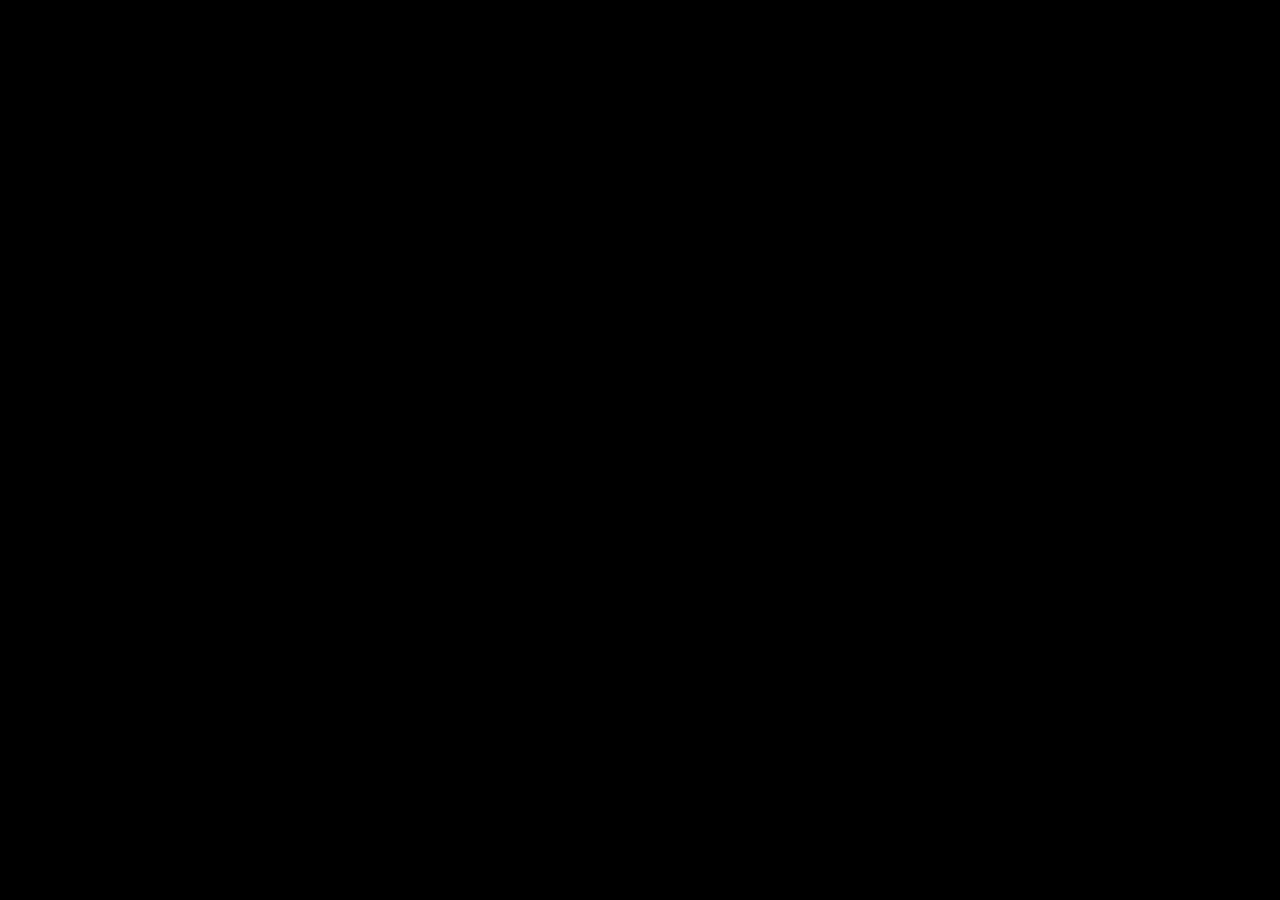
==== details.html @ 60e41c03 "itit" ====
<!DOCTYPE html>
<html lang="en" data-theme="dark">

<head>
    <meta charset="UTF-8">
    <meta name="viewport" content="width=device-width, initial-scale=1.0">
    <meta name="description" content="Game Over Site">
    <meta name="keywords" content="Game , موقع ألعاب">
    <meta name="author" content="Noura Azab">
    <title>Game Over</title>
    <!-- ?=====================google fonts======================= -->
    <!-- ?=====================Bootstrap5======================= -->
    <link rel="stylesheet" href="css/bootstrap.min.css">
    <!-- ?=====================font Awesome======================= -->
    <link rel="stylesheet" href="css/all.min.css">
    <!-- ?=====================custom css file======================= -->
    <link rel="stylesheet" href="css/style.css">
</head>

<body class="bg-black">











    <!-- ?=====================Bootstrap5======================= -->
    <script src="js/bootstrap.bundle.min.js"></script>
    <!-- ?=====================main js file======================= -->
    <script src="js/details.js"></script>

</body>

</html>
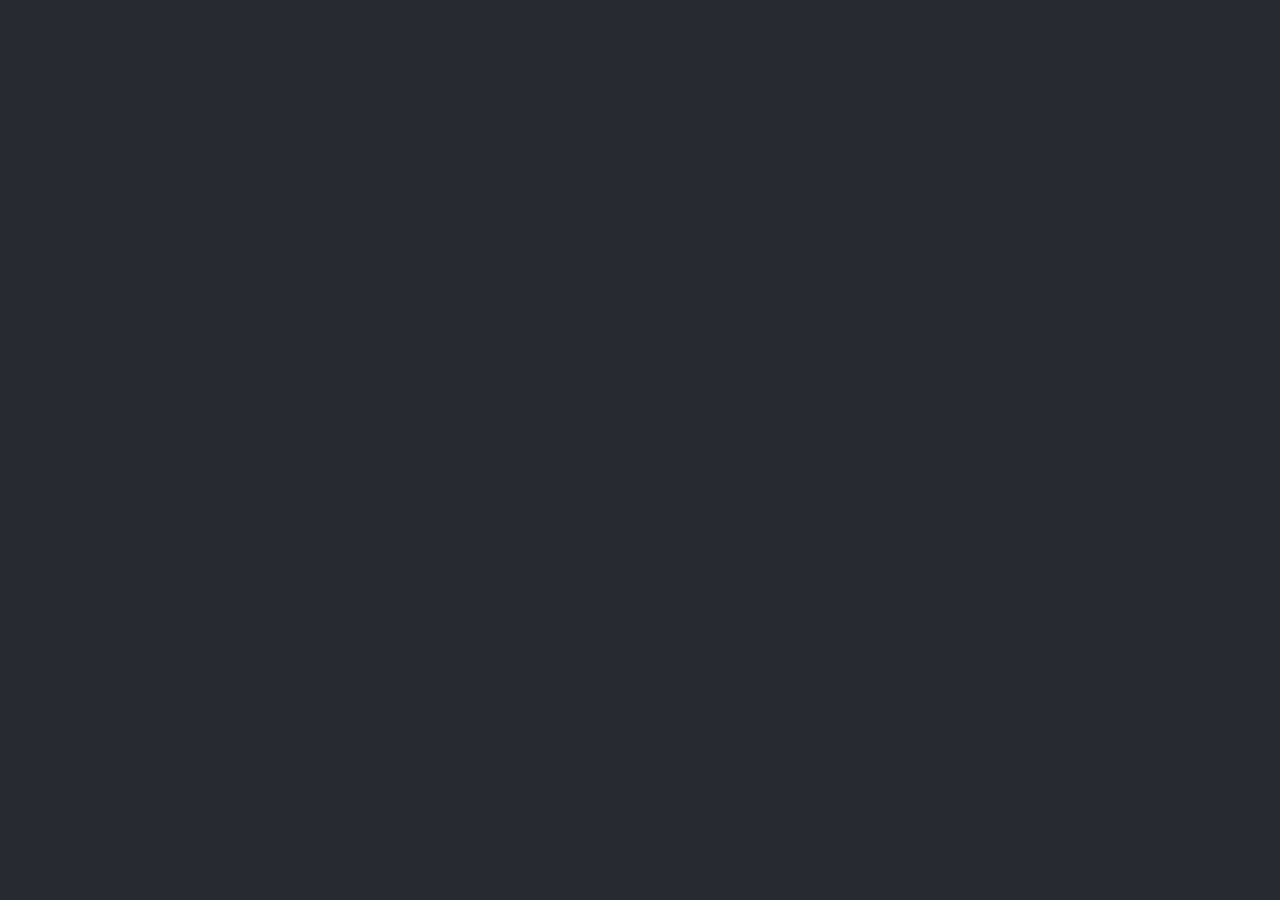
==== commit 199557c8: "create the login page design  ,  make a btn to change the theme" ====
--- a/details.html
+++ b/details.html
@@ -7,8 +7,12 @@
     <meta name="description" content="Game Over Site">
     <meta name="keywords" content="Game , موقع ألعاب">
     <meta name="author" content="Noura Azab">
-    <title>Game Over</title>
+    <title>Details</title>
     <!-- ?=====================google fonts======================= -->
+    <link rel="preconnect" href="https://fonts.googleapis.com">
+    <link rel="preconnect" href="https://fonts.gstatic.com" crossorigin>
+    <link href="https://fonts.googleapis.com/css2?family=Comfortaa:wght@300..700&family=Nerko+One&display=swap"
+        rel="stylesheet">
     <!-- ?=====================Bootstrap5======================= -->
     <link rel="stylesheet" href="css/bootstrap.min.css">
     <!-- ?=====================font Awesome======================= -->
@@ -17,7 +21,7 @@
     <link rel="stylesheet" href="css/style.css">
 </head>
 
-<body class="bg-black">
+<body>
 
 
 
--- a/css/style.css
+++ b/css/style.css
@@ -0,0 +1,163 @@
+
+
+/* !===========  theme customize  =========== */
+[data-theme="dark"]{
+    --main-color:#272b30;
+    --second-color:#32383e;
+    --color-text:#fff;
+    --btn-main-color:#272729;
+}
+[data-theme="light"]{
+    --main-color:#eee;
+    --second-color:#909396;
+    --color-text:#000;
+    --btn-main-color:#414550;
+}
+/* --------------- */
+body{
+    background-color: var(--main-color);
+    font-family: "Comfortaa", sans-serif;
+}
+h1,h2,h3,h4,h5,h6{
+    font-family: "Nerko One", cursive;
+    
+}
+/* font-family: "Comfortaa", sans-serif; */
+/* font-family: "Nerko One", cursive; */
+
+/* ==================== */
+.change-theme{
+    position: fixed;
+    bottom: 4%;
+    right: 4%;
+    /* margin: 20px; */
+    cursor: pointer;
+    font-size: 25px;
+
+}
+
+/* !=========== start register-section  =========== */
+.register-section{
+    min-height: 80vh;
+    margin-top: 10vh;
+}
+.register-section .img{
+    background-image: url("../images/register.jpg");
+    background-position: center;
+    background-size: cover;
+
+    /* must give it height => to be shown :) */
+    height: 100%;
+}
+.inputs{
+    color: var(--color-text);
+}
+/* ================= */
+/* general */
+.no-arrows::-webkit-inner-spin-button , 
+.no-arrows::-webkit-outer-spin-button{
+    -webkit-appearance: none;
+    margin: 0;
+}
+.no-arrows{
+    -moz-appearance: textfield;
+    appearance: textfield;
+
+}
+
+.inputs input::placeholder{
+    color: var(--color-text);
+    font-weight: bolder;
+}
+.inputs input{
+    margin-top: 13px;
+    background-color: var(--main-color);
+    color: var(--color-text);
+    border: none;
+}
+.inputs .form-control:focus{
+    color: var(--color-text);
+    background-color: var(--main-color);
+
+}
+.inputs button{
+    background-color: var(--second-color);
+    color: var(--color-text);
+    font-weight: bolder;
+    border: none;
+    margin-top: 13px;
+    transition: all .5s;
+}
+.inputs button:hover{
+    background-color: var(--btn-main-color);
+    background-color: rgb(56, 56, 56);
+}
+/* ----------- */
+.inputs .go{
+    color:var(--second-color) ;
+    text-decoration: none;
+    transition: opacity .5s;
+}
+.inputs .go:hover{
+    opacity: .5;
+}
+.inputs .go i{
+    margin-left: -3px;
+}
+/* !=========== end register-section  =========== */
+/* ?=========== start LogIn-section  =========== */
+
+.login-section{
+    min-height: 60vh;
+    margin-top: 20vh;
+}
+.login-section .img{
+    background-image: url("../images/login.jpg");
+    background-position: center;
+    background-size: cover;
+
+    /* must give it height => to be shown :) */
+    height: 100%;
+}
+
+
+
+
+
+
+
+
+
+
+
+
+
+
+
+
+
+
+
+/* ?=========== end LogIn-section  =========== */
+
+
+
+
+
+
+
+
+
+
+
+/* !===========  media query  =========== */
+
+@media (max-width:922px){
+    .register-section .col-lg-5{
+        display: none;
+    }
+}
+
+
+
+
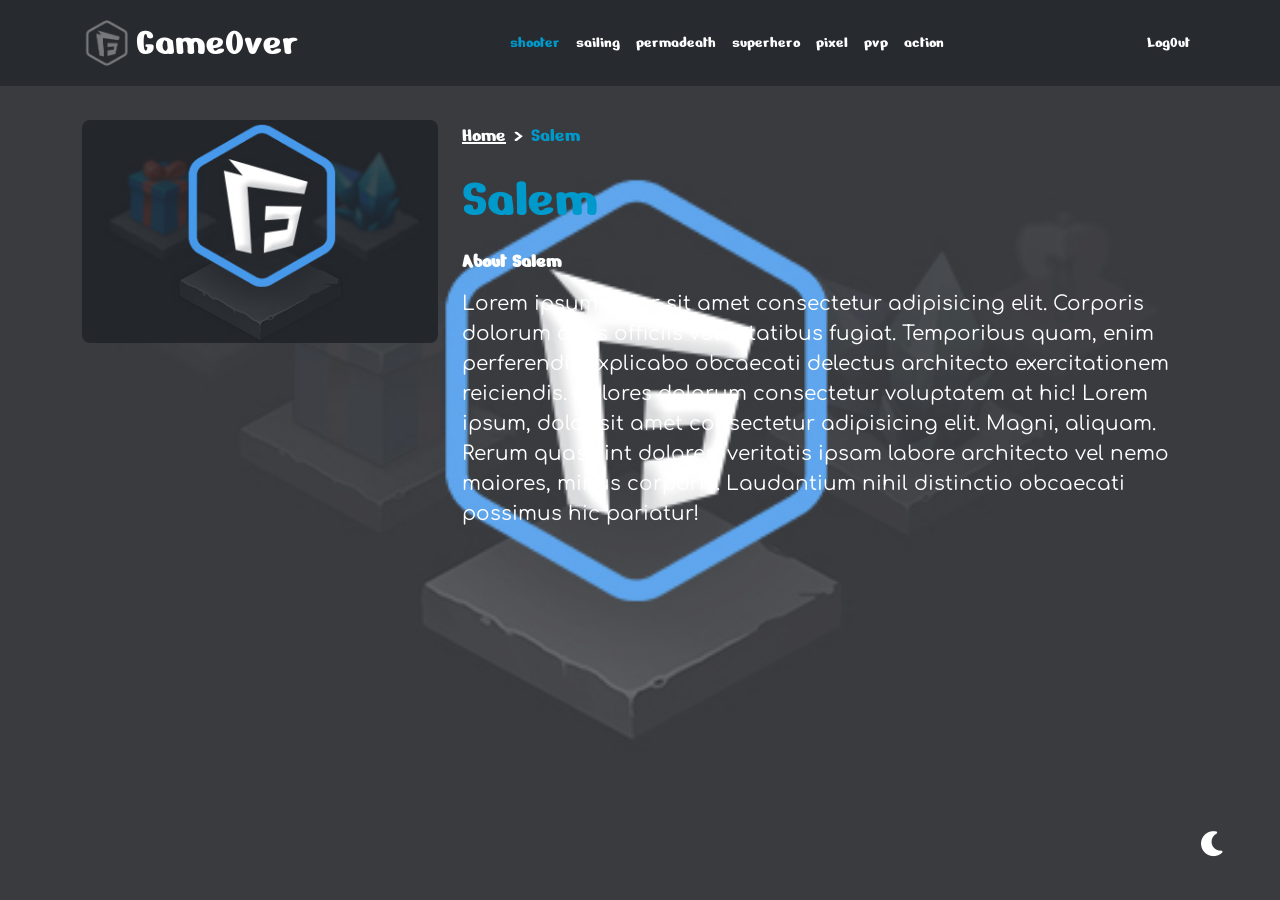
==== commit e9719498: "create the details page" ====
--- a/details.html
+++ b/details.html
@@ -22,6 +22,114 @@
 </head>
 
 <body>
+    <header class="">
+        <nav class="navbar navbar-expand-lg fixed-top">
+            <div class="container">
+
+                <div class="d-flex align-items-center">
+                    <div class="img me-1">
+                        <img src="./images/logo-sm.png" class="w-100" alt="logo">
+                    </div>
+                    <a class="navbar-brand logo-title">GameOver</a>
+                </div>
+
+                <button class="navbar-toggler" type="button" data-bs-toggle="collapse"
+                    data-bs-target="#navbarSupportedContent" aria-controls="navbarSupportedContent"
+                    aria-expanded="false" aria-label="Toggle navigation">
+                    <span class="navbar-toggler-icon"></span>
+                </button>
+
+                <div class="collapse navbar-collapse" id="navbarSupportedContent">
+                    <ul class="navbar-nav mx-auto mb-2 mb-lg-0 ">
+                        <li class="nav-item">
+                            <a class="nav-link active" aria-current="page" href="#">shooter</a>
+                        </li>
+                        <li class="nav-item">
+                            <a class="nav-link" href="#">sailing</a>
+                        </li>
+                        <li class="nav-item">
+                            <a class="nav-link" href="#">permadeath</a>
+                        </li>
+                        <li class="nav-item">
+                            <a class="nav-link" href="#">superhero</a>
+                        </li>
+                        <li class="nav-item">
+                            <a class="nav-link" href="#">pixel</a>
+                        </li>
+                        <li class="nav-item">
+                            <a class="nav-link" href="#">pvp</a>
+                        </li>
+                        <li class="nav-item">
+                            <a class="nav-link" href="#">action</a>
+                        </li>
+
+
+                    </ul>
+
+                    <ul class="navbar-nav mb-2 mb-lg-0">
+                        <li class="nav-item">
+                            <a href="./index.html" class="nav-link" style="cursor: pointer;">LogOut</a>
+
+                        </li>
+                    </ul>
+                </div>
+            </div>
+        </nav>
+    </header>
+    <!-- ================================ -->
+    <!-- change mode | theme -->
+
+    <span class="change-theme"><i class="fa-solid fa-moon fw-bold text-white"></i></span>
+    <span class="change-theme"><i class="fa-solid fa-sun fw-bold text-white d-none"></i></span>
+    <!-- ================================ -->
+    <!-- details section -->
+
+    <section class="details-section">
+        <div class=" overlay">
+            <div class="container">
+                <div class="row">
+                    <div class="col-lg-4">
+                        <div class="img rounded-3 overflow-hidden">
+                            <img src="./images/ftg-img.jpg" class="w-100" alt="gameDetail">
+
+                        </div>
+
+                    </div>
+                    <div class="col-lg-8">
+                        <div class="content">
+
+                            <!-- the breadcrum-divider by default : / -->
+                            <nav style="--bs-breadcrumb-divider: '>';" aria-label="breadcrumb">
+                                <ol class="breadcrumb">
+                                    <!-- the  num of breadcrumb-items which are not active [before active] based on where i come from -->
+                                    <li class="breadcrumb-item"><a href="./home.html">Home</a></li>
+                                    <!-- todo js -->
+                                    <li class="breadcrumb-item active" aria-current="page">Salem</li>
+                                </ol>
+                            </nav>
+
+                            <div>
+                                <span class="display-4" style="color: #09c;">Salem</span>
+                                <h3 class="h5 fw-bold my-3">About Salem</h3>
+                                <p class="">
+                                    Lorem ipsum dolor sit amet consectetur adipisicing elit. Corporis dolorum alias
+                                    officiis voluptatibus fugiat. Temporibus quam, enim perferendis explicabo obcaecati
+                                    delectus
+                                    architecto exercitationem reiciendis. Dolores dolorum consectetur voluptatem at hic!
+                                    Lorem ipsum, dolor sit amet consectetur adipisicing elit. Magni, aliquam. Rerum quas
+                                    sint dolores, veritatis ipsam labore architecto vel nemo maiores, minus corporis.
+                                    Laudantium nihil distinctio obcaecati possimus hic pariatur!
+                                </p>
+                            </div>
+                        </div>
+
+                    </div>
+                </div>
+            </div>
+
+        </div>
+
+    </section>
 
 
 
--- a/css/style.css
+++ b/css/style.css
@@ -1,35 +1,43 @@
-
-
 /* !===========  theme customize  =========== */
-[data-theme="dark"]{
-    --main-color:#272b30;
-    --second-color:#32383e;
-    --color-text:#fff;
-    --btn-main-color:#272729;
-}
-[data-theme="light"]{
-    --main-color:#eee;
-    --second-color:#909396;
-    --color-text:#000;
-    --btn-main-color:#414550;
-}
+[data-theme="dark"] {
+    --main-color: #272b30;
+    --second-color: #32383e;
+    --color-text: #fff;
+    --btn-main-color: #272729;
+}
+
+[data-theme="light"] {
+    --main-color: #eee;
+    --second-color: #909396;
+    --color-text: #000;
+    --btn-main-color: #414550;
+}
+
 /* --------------- */
-body{
+body {
     background-color: var(--main-color);
     font-family: "Comfortaa", sans-serif;
 }
-h1,h2,h3,h4,h5,h6{
+
+h1,
+h2,
+h3,
+h4,
+h5,
+h6 {
     font-family: "Nerko One", cursive;
-    
-}
+
+}
+
 /* font-family: "Comfortaa", sans-serif; */
 /* font-family: "Nerko One", cursive; */
 
 /* ==================== */
-.change-theme{
+.change-theme {
     position: fixed;
     bottom: 4%;
     right: 4%;
+    z-index: 9999;
     /* margin: 20px; */
     cursor: pointer;
     font-size: 25px;
@@ -37,11 +45,12 @@
 }
 
 /* !=========== start register-section  =========== */
-.register-section{
+.register-section {
     min-height: 80vh;
     margin-top: 10vh;
 }
-.register-section .img{
+
+.register-section .img {
     background-image: url("../images/register.jpg");
     background-position: center;
     background-size: cover;
@@ -49,38 +58,44 @@
     /* must give it height => to be shown :) */
     height: 100%;
 }
-.inputs{
-    color: var(--color-text);
-}
+
+.inputs {
+    color: var(--color-text);
+}
+
 /* ================= */
 /* general */
-.no-arrows::-webkit-inner-spin-button , 
-.no-arrows::-webkit-outer-spin-button{
+.no-arrows::-webkit-inner-spin-button,
+.no-arrows::-webkit-outer-spin-button {
     -webkit-appearance: none;
     margin: 0;
 }
-.no-arrows{
+
+.no-arrows {
     -moz-appearance: textfield;
     appearance: textfield;
 
 }
 
-.inputs input::placeholder{
+.inputs input::placeholder {
     color: var(--color-text);
     font-weight: bolder;
 }
-.inputs input{
+
+.inputs input {
     margin-top: 13px;
     background-color: var(--main-color);
     color: var(--color-text);
     border: none;
 }
-.inputs .form-control:focus{
-    color: var(--color-text);
-    background-color: var(--main-color);
-
-}
-.inputs button{
+
+.inputs .form-control:focus {
+    color: var(--color-text);
+    background-color: var(--main-color);
+
+}
+
+.inputs button {
     background-color: var(--second-color);
     color: var(--color-text);
     font-weight: bolder;
@@ -88,30 +103,36 @@
     margin-top: 13px;
     transition: all .5s;
 }
-.inputs button:hover{
+
+.inputs button:hover {
     background-color: var(--btn-main-color);
     background-color: rgb(56, 56, 56);
 }
+
 /* ----------- */
-.inputs .go{
-    color:var(--second-color) ;
+.inputs .go {
+    color: var(--second-color);
     text-decoration: none;
     transition: opacity .5s;
 }
-.inputs .go:hover{
+
+.inputs .go:hover {
     opacity: .5;
 }
-.inputs .go i{
+
+.inputs .go i {
     margin-left: -3px;
 }
+
 /* !=========== end register-section  =========== */
 /* ?=========== start LogIn-section  =========== */
 
-.login-section{
+.login-section {
     min-height: 60vh;
     margin-top: 20vh;
 }
-.login-section .img{
+
+.login-section .img {
     background-image: url("../images/login.jpg");
     background-position: center;
     background-size: cover;
@@ -120,25 +141,158 @@
     height: 100%;
 }
 
-
-
-
-
-
-
-
-
-
-
-
-
-
-
-
-
-
-
 /* ?=========== end LogIn-section  =========== */
+/* !=========== start Home-section  =========== */
+/* !=========== header  =========== */
+/* general */
+body {
+    /* height: 3000px; */
+}
+
+/* ------------------------- */
+/* Navbar toggler button styling */
+.navbar-toggler {
+    background-color: var(--second-color);
+    border-color: var(--second-color);
+}
+
+/* Change the hamburger icon color based on theme */
+[data-theme="dark"] .navbar-toggler-icon {
+    background-image: url("data:image/svg+xml,%3csvg xmlns='http://www.w3.org/2000/svg' viewBox='0 0 30 30'%3e%3cpath stroke='rgba(255, 255, 255, 1)' stroke-linecap='round' stroke-miterlimit='10' stroke-width='2' d='M4 7h22M4 15h22M4 23h22'/%3e%3c/svg%3e");
+}
+
+[data-theme="light"] .navbar-toggler-icon {
+    background-image: url("data:image/svg+xml,%3csvg xmlns='http://www.w3.org/2000/svg' viewBox='0 0 30 30'%3e%3cpath stroke='rgba(0, 0, 0, 1)' stroke-linecap='round' stroke-miterlimit='10' stroke-width='2' d='M4 7h22M4 15h22M4 23h22'/%3e%3c/svg%3e");
+}
+
+/* ------------------------- */
+header nav {
+    background-color: var(--main-color);
+    font-family: "Nerko One", cursive;
+    font-weight: 200;
+}
+
+header nav a {
+    color: var(--color-text) !important;
+    font-size: 40px;
+
+
+}
+
+header nav ul span {
+    color: var(--color-text) !important;
+
+
+}
+
+header nav .img {
+    width: 50px;
+}
+
+header nav .logo-title {
+    font-size: 40px;
+}
+
+/* --------- */
+header nav .nav-item .nav-link {
+    transition: color .6s;
+}
+
+header nav .nav-item .nav-link:hover,
+header nav .nav-item .nav-link.active {
+    color: #09c !important;
+}
+
+/* !=========== main  =========== */
+
+.games-section {
+    color: var(--color-text);
+    padding-top: 100px;
+
+}
+
+.games-section h1 {
+    font-family: "Nerko One", cursive;
+
+}
+.games-section .card{
+    background-color: var(--main-color);
+    color: var(--color-text);
+}
+.games-section .card.shadow{
+        box-shadow: 0 0.5rem 1rem rgba(255, 255, 255, 0.15) !important;
+}
+
+/* !=========== end Home-section  =========== */
+/* ?=========== start details-section  =========== */
+.details-section{
+    position: relative;/* For safety only*/
+    min-height: 100vh;
+    background-image: url("../images/login.jpg");
+    background-position: center;
+    background-size: cover;
+    background-attachment: fixed;
+    background-color: var(--main-color);
+}
+.details-section .overlay{
+    /* position: absolute; */
+    /* inset: 0; */
+    min-height: 100vh;
+    background-color: rgba(255, 255, 255, 0.13);
+    /* background-color: rgba(0, 0, 0, 0.233); */
+    padding-top: 120px;
+
+}
+
+.details-section .img{
+    /* height: 300px; */
+    min-width: 350px;
+    margin-bottom:20px ;
+
+}
+/* =============== */
+.details-section .content{
+   color: var(--color-text)  ;
+   font-family: "Nerko One", cursive;
+   font-size: 20px;
+
+
+
+}
+.details-section .content p{
+    font-family: "Comfortaa", sans-serif;
+
+
+}
+.details-section .content a{
+    color: var(--color-text);
+    /* text-decoration: none; */
+}
+.details-section .content .breadcrumb-item.active{
+    color: #09c;
+}
+.details-section .breadcrumb-item+.breadcrumb-item::before{
+    color: var(--color-text);
+}
+
+/* =============== */
+
+
+
+
+
+
+
+
+
+
+
+
+
+
+
+
+/* ?=========== end details-section  =========== */
 
 
 
@@ -152,12 +306,8 @@
 
 /* !===========  media query  =========== */
 
-@media (max-width:922px){
-    .register-section .col-lg-5{
+@media (max-width:992px) {
+    .register-section .col-lg-5 {
         display: none;
     }
-}
-
-
-
-
+}
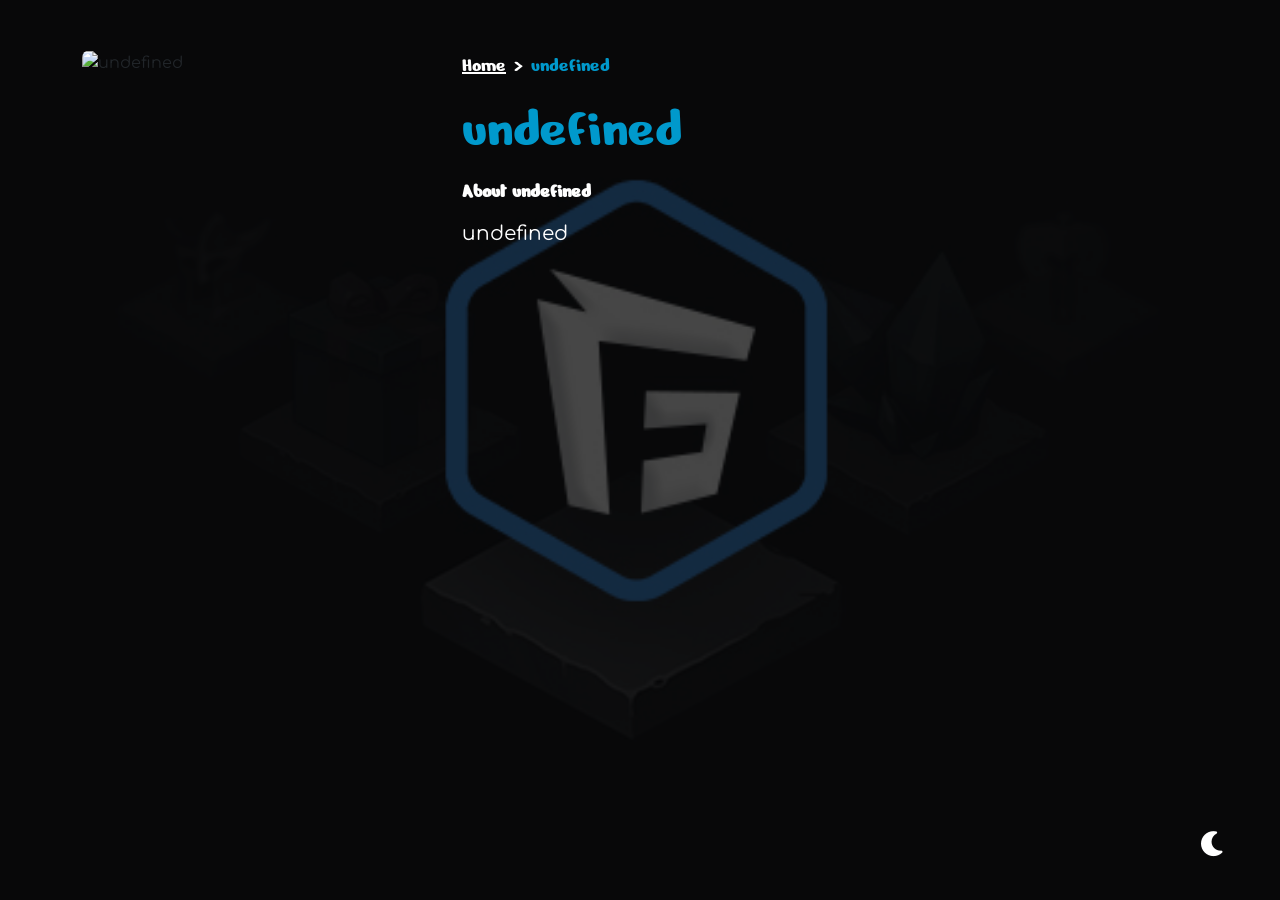
==== commit 8c13d5b9: "create the game details page" ====
--- a/details.html
+++ b/details.html
@@ -22,60 +22,6 @@
 </head>
 
 <body>
-    <header class="">
-        <nav class="navbar navbar-expand-lg fixed-top">
-            <div class="container">
-
-                <div class="d-flex align-items-center">
-                    <div class="img me-1">
-                        <img src="./images/logo-sm.png" class="w-100" alt="logo">
-                    </div>
-                    <a class="navbar-brand logo-title">GameOver</a>
-                </div>
-
-                <button class="navbar-toggler" type="button" data-bs-toggle="collapse"
-                    data-bs-target="#navbarSupportedContent" aria-controls="navbarSupportedContent"
-                    aria-expanded="false" aria-label="Toggle navigation">
-                    <span class="navbar-toggler-icon"></span>
-                </button>
-
-                <div class="collapse navbar-collapse" id="navbarSupportedContent">
-                    <ul class="navbar-nav mx-auto mb-2 mb-lg-0 ">
-                        <li class="nav-item">
-                            <a class="nav-link active" aria-current="page" href="#">shooter</a>
-                        </li>
-                        <li class="nav-item">
-                            <a class="nav-link" href="#">sailing</a>
-                        </li>
-                        <li class="nav-item">
-                            <a class="nav-link" href="#">permadeath</a>
-                        </li>
-                        <li class="nav-item">
-                            <a class="nav-link" href="#">superhero</a>
-                        </li>
-                        <li class="nav-item">
-                            <a class="nav-link" href="#">pixel</a>
-                        </li>
-                        <li class="nav-item">
-                            <a class="nav-link" href="#">pvp</a>
-                        </li>
-                        <li class="nav-item">
-                            <a class="nav-link" href="#">action</a>
-                        </li>
-
-
-                    </ul>
-
-                    <ul class="navbar-nav mb-2 mb-lg-0">
-                        <li class="nav-item">
-                            <a href="./index.html" class="nav-link" style="cursor: pointer;">LogOut</a>
-
-                        </li>
-                    </ul>
-                </div>
-            </div>
-        </nav>
-    </header>
     <!-- ================================ -->
     <!-- change mode | theme -->
 
@@ -87,46 +33,14 @@
     <section class="details-section">
         <div class=" overlay">
             <div class="container">
-                <div class="row">
-                    <div class="col-lg-4">
-                        <div class="img rounded-3 overflow-hidden">
-                            <img src="./images/ftg-img.jpg" class="w-100" alt="gameDetail">
+                <div class="row" id="detailsRowData">
 
-                        </div>
-
-                    </div>
-                    <div class="col-lg-8">
-                        <div class="content">
-
-                            <!-- the breadcrum-divider by default : / -->
-                            <nav style="--bs-breadcrumb-divider: '>';" aria-label="breadcrumb">
-                                <ol class="breadcrumb">
-                                    <!-- the  num of breadcrumb-items which are not active [before active] based on where i come from -->
-                                    <li class="breadcrumb-item"><a href="./home.html">Home</a></li>
-                                    <!-- todo js -->
-                                    <li class="breadcrumb-item active" aria-current="page">Salem</li>
-                                </ol>
-                            </nav>
-
-                            <div>
-                                <span class="display-4" style="color: #09c;">Salem</span>
-                                <h3 class="h5 fw-bold my-3">About Salem</h3>
-                                <p class="">
-                                    Lorem ipsum dolor sit amet consectetur adipisicing elit. Corporis dolorum alias
-                                    officiis voluptatibus fugiat. Temporibus quam, enim perferendis explicabo obcaecati
-                                    delectus
-                                    architecto exercitationem reiciendis. Dolores dolorum consectetur voluptatem at hic!
-                                    Lorem ipsum, dolor sit amet consectetur adipisicing elit. Magni, aliquam. Rerum quas
-                                    sint dolores, veritatis ipsam labore architecto vel nemo maiores, minus corporis.
-                                    Laudantium nihil distinctio obcaecati possimus hic pariatur!
-                                </p>
-                            </div>
-                        </div>
-
-                    </div>
                 </div>
             </div>
 
+        </div>
+        <div class="loading">
+            <span class="loader"></span>
         </div>
 
     </section>
--- a/css/style.css
+++ b/css/style.css
@@ -215,63 +215,72 @@
     font-family: "Nerko One", cursive;
 
 }
-.games-section .card{
+
+.games-section .card {
     background-color: var(--main-color);
     color: var(--color-text);
 }
-.games-section .card.shadow{
-        box-shadow: 0 0.5rem 1rem rgba(255, 255, 255, 0.15) !important;
+
+.games-section .card.shadow {
+    box-shadow: 0 0.5rem 1rem rgba(255, 255, 255, 0.15) !important;
 }
 
 /* !=========== end Home-section  =========== */
 /* ?=========== start details-section  =========== */
-.details-section{
-    position: relative;/* For safety only*/
+.details-section {
+    position: relative;
+    /* For safety only*/
     min-height: 100vh;
     background-image: url("../images/login.jpg");
     background-position: center;
     background-size: cover;
     background-attachment: fixed;
-    background-color: var(--main-color);
-}
-.details-section .overlay{
+    /* background-color: var(--main-color); */
+}
+
+.details-section .overlay {
     /* position: absolute; */
     /* inset: 0; */
     min-height: 100vh;
     background-color: rgba(255, 255, 255, 0.13);
-    /* background-color: rgba(0, 0, 0, 0.233); */
-    padding-top: 120px;
-
-}
-
-.details-section .img{
+    background-color: rgba(0, 0, 0, 0.726);
+    padding-top: 50px;
+
+}
+
+.details-section .img {
     /* height: 300px; */
     min-width: 350px;
-    margin-bottom:20px ;
-
-}
+    margin-bottom: 20px;
+
+}
+
 /* =============== */
-.details-section .content{
-   color: var(--color-text)  ;
-   font-family: "Nerko One", cursive;
-   font-size: 20px;
-
-
-
-}
-.details-section .content p{
+.details-section .content {
+    color: var(--color-text);
+    font-family: "Nerko One", cursive;
+    font-size: 20px;
+
+
+
+}
+
+.details-section .content p {
     font-family: "Comfortaa", sans-serif;
 
 
 }
-.details-section .content a{
+
+.details-section .content a {
     color: var(--color-text);
     /* text-decoration: none; */
 }
-.details-section .content .breadcrumb-item.active{
+
+.details-section .content .breadcrumb-item.active {
     color: #09c;
 }
-.details-section .breadcrumb-item+.breadcrumb-item::before{
+
+.details-section .breadcrumb-item+.breadcrumb-item::before {
     color: var(--color-text);
 }
 
@@ -294,6 +303,101 @@
 
 /* ?=========== end details-section  =========== */
 
+.loader {
+    transform: rotateZ(45deg);
+    perspective: 1000px;
+    border-radius: 50%;
+    width: 48px;
+    height: 48px;
+    color: #fff;
+}
+
+.loader:before,
+.loader:after {
+    content: '';
+    display: block;
+    position: absolute;
+    top: 0;
+    left: 0;
+    width: inherit;
+    height: inherit;
+    border-radius: 50%;
+    transform: rotateX(70deg);
+    animation: 1s spin linear infinite;
+}
+
+.loader:after {
+    color: #FF3D00;
+    transform: rotateY(70deg);
+    animation-delay: .4s;
+}
+
+@keyframes rotate {
+    0% {
+        transform: translate(-50%, -50%) rotateZ(0deg);
+    }
+
+    100% {
+        transform: translate(-50%, -50%) rotateZ(360deg);
+    }
+}
+
+@keyframes rotateccw {
+    0% {
+        transform: translate(-50%, -50%) rotate(0deg);
+    }
+
+    100% {
+        transform: translate(-50%, -50%) rotate(-360deg);
+    }
+}
+
+@keyframes spin {
+
+    0%,
+    100% {
+        box-shadow: .2em 0px 0 0px currentcolor;
+    }
+
+    12% {
+        box-shadow: .2em .2em 0 0 currentcolor;
+    }
+
+    25% {
+        box-shadow: 0 .2em 0 0px currentcolor;
+    }
+
+    37% {
+        box-shadow: -.2em .2em 0 0 currentcolor;
+    }
+
+    50% {
+        box-shadow: -.2em 0 0 0 currentcolor;
+    }
+
+    62% {
+        box-shadow: -.2em -.2em 0 0 currentcolor;
+    }
+
+    75% {
+        box-shadow: 0px -.2em 0 0 currentcolor;
+    }
+
+    87% {
+        box-shadow: .2em -.2em 0 0 currentcolor;
+    }
+}
+/* ------------ */
+.loading {
+    position: fixed;
+    inset: 0;
+    height: 100vh;
+
+    background-color: rgba(0, 0, 0, .4);
+    display: flex;
+    align-items: center;
+    justify-content: center;
+}
 
 
 
